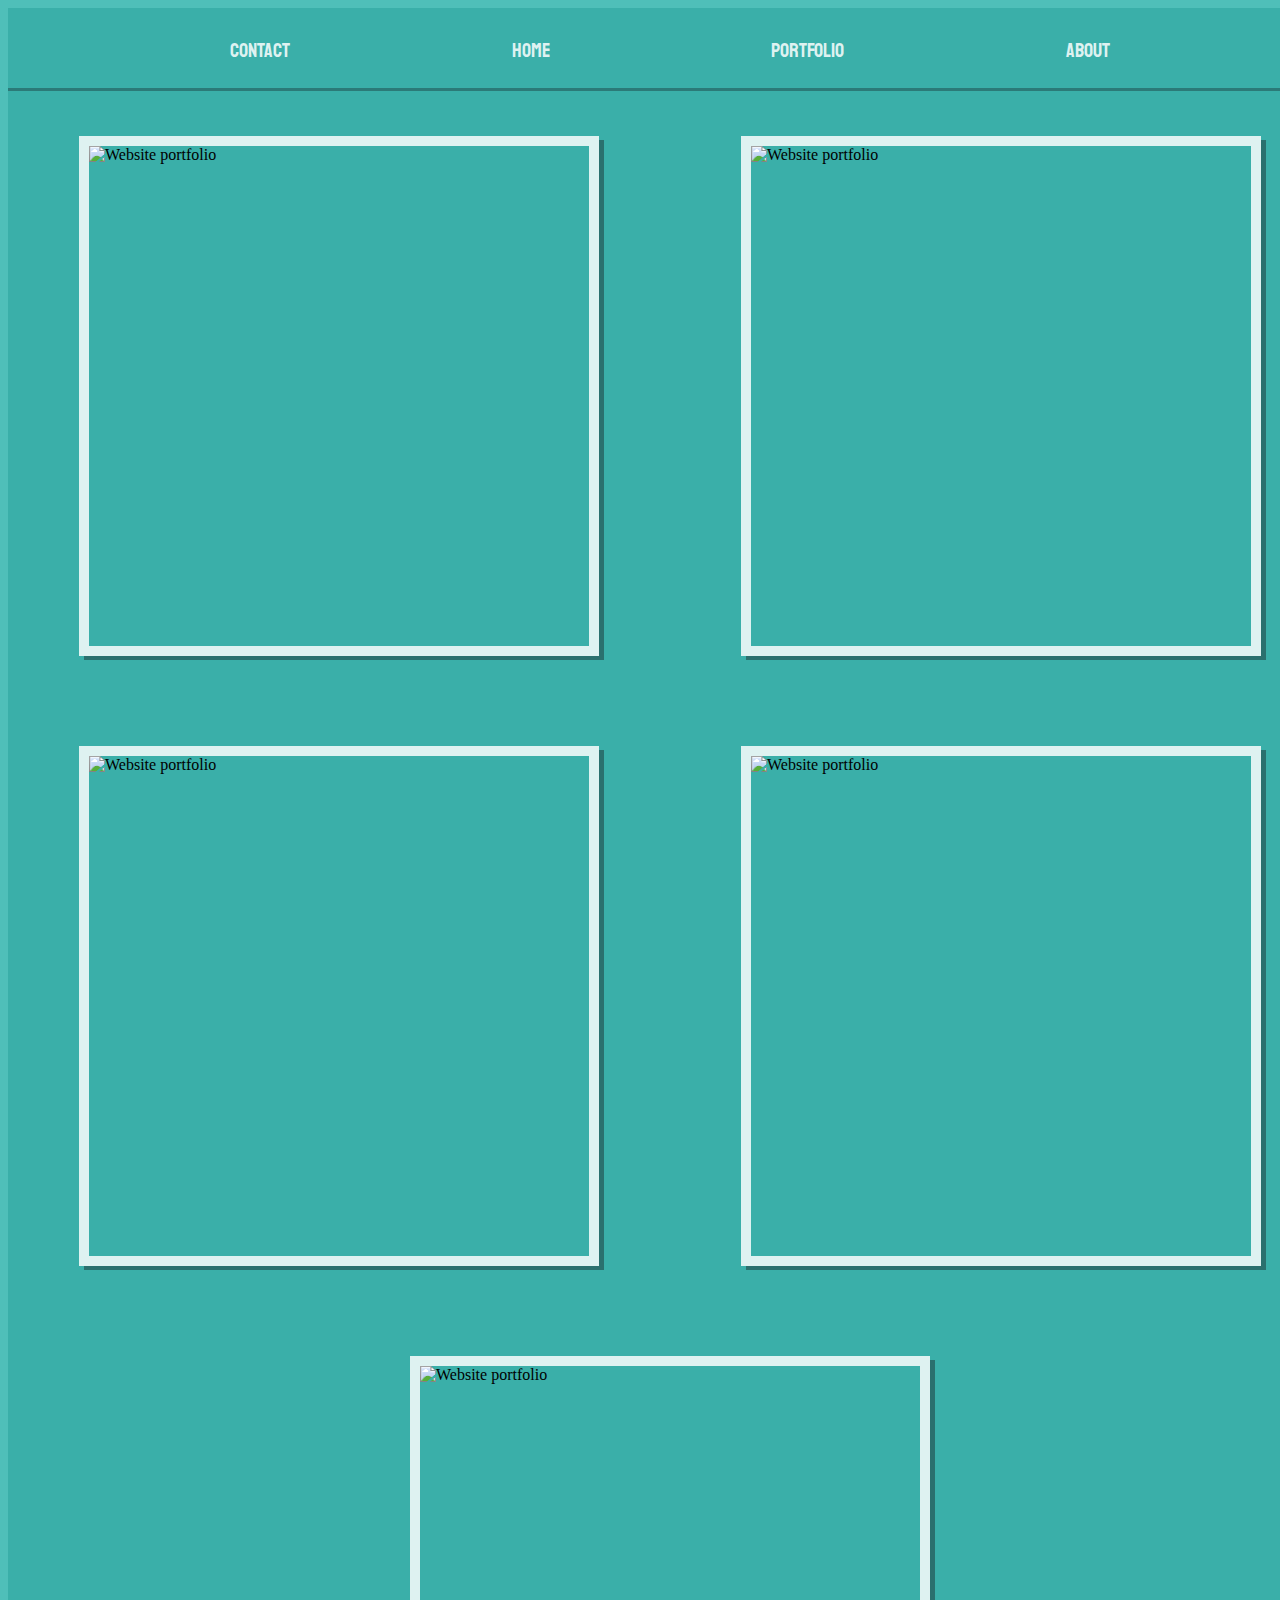
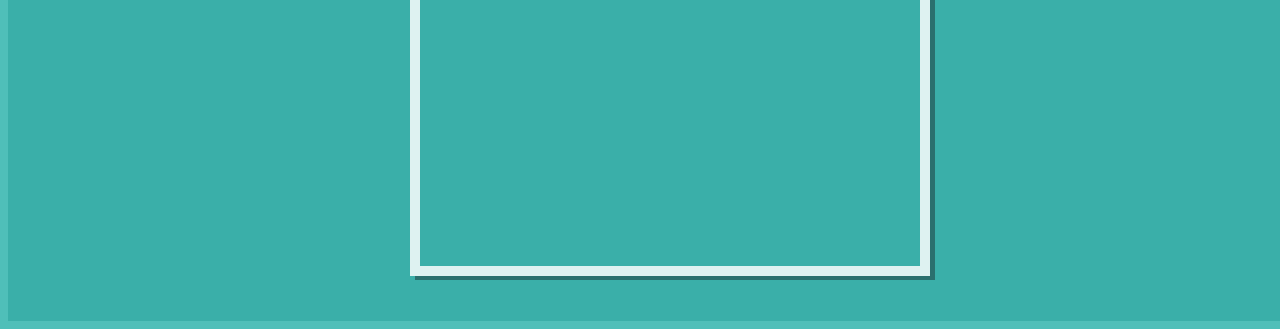
==== portfolio.html @ 5dadb855 "Add files via upload" ====
<!DOCTYPE html>
<html lang="en">
<head>
    <meta charset="UTF-8">
    <meta name="viewport" content="width=device-width, initial-scale=1.0">
    <title>Mastaan Randhawa website portfolio</title>

    <link rel="stylesheet" href="style.css">

    <link rel="preconnect" href="https://fonts.googleapis.com">
    <link rel="preconnect" href="https://fonts.gstatic.com" crossorigin>
    <link href="https://fonts.googleapis.com/css2?family=Playfair+Display:wght@700&family=Spectral:wght@200&family=Staatliches&display=swap" rel="stylesheet">

</head>


<body>

    <div class="container">

        <nav>
            <a href="contact.html" class="navbutton">CONTACT</a>
            <a href="index.html" class="navbutton">HOME</a>
            <a href="portfolio.html" class="navbutton">PORTFOLIO</a>
            <a href="About.html" class="navbutton">ABOUT</a>

        </nav>
        <div class="line-between"></div>
        <div class="main-box">
            <div class="box3">
                <img src="imgs/Adare-Restaurant.png" alt="Website portfolio" height="500" width="500">
                <img src="imgs/Bike-Repair.png" alt="Website portfolio" height="500" width="500">
                <img src="imgs/logo.png" alt="Website portfolio" height="500" width="500">
                <img src="imgs/yogurt.png" alt="Website portfolio" height="500" width="500">
                <img src="imgs/ferrari-website.png" alt="Website portfolio" height="500" width="500">
            </div>

        </div>

    </div>

</body>


</html>
---- style.css ----
body {
    background-color: #4fbfb9;
}

.container {
    background-color: #3AAFA9;
    width: 1324px;
    margin-left: auto;
    margin-right: auto;
    min-height: 1000px;
}

nav {
    display: flex;
    justify-content: space-evenly;
    padding-left: 0 250px;

}

.navbutton {
    padding-top: 30px;
    font-size: 1.25rem;
    color: #DEF2F1;
    font-family: 'Staatliches', cursive;
    text-decoration: none;
    transition: 0.5s;

}

.navbutton:hover {
    transition: 0.5s;
    padding-top: 12px;
    font-size: 2rem;
    color: #DEF2F1;
    font-family: 'Staatliches', cursive;
    text-decoration: none;
    text-shadow: 4px 4px #2B7A78;
}

.line-between {
    margin-top: 25px;
    background-color: #2B7A78;
    width: 100%;
    height: 3px;
}


.main-box {
    display: flex;
    justify-content: space-evenly;
    
}

.box1 {
    align-self: center;
    min-height: 300px;
    width: 55%;
    padding-left: 100px;

}

.box1 h1 {

    font-size: 4.5rem;
    color: #DEF2F1;
    font-family: 'Staatliches', cursive;
    margin: 0 0;
    margin-top: 150px;
    text-shadow: 1.5px 1px #17252a98;

}

.box1 h2 {
    font-size: 2.5rem;
    color: #17252A;
    font-family: 'Staatliches', cursive;
    margin: 0 0;

}

.box1 .line-between {
    margin-top: 25px;
    background-color: #da8f25;
    width: 50px;
    height: 8px;
}

.box1 p {
    margin-right: 95px;
    font-size: 1.75rem;
    color: #2f6462;
    font-family: 'Staatliches', cursive;
}

.hire-button {
    text-align: center;
    display: block;
    text-decoration: none;
    transition: 0.25s;
    padding: 10px 0px;
    margin-right: 300px;
    background-color: #da8f25;
    font-size: 2rem;
    color: #DEF2F1;
    font-family: 'Staatliches', cursive;
    margin-top: 50px;
    border-radius: 10px;
    box-shadow:1px 2px #17252aac;

}

.hire-button:hover {
    text-align: center;
    display: block;
    text-decoration: none;
    transition: 0.5s;
    padding: 10px 0px;
    margin-right: 300px;
    background-color: #f8b14d;
    font-size: 2rem;
    color: #DEF2F1;
    font-family: 'Staatliches', cursive;
    margin-top: 50px;
    border-radius: 10px;
    box-shadow:1px 2px #17252aac;

}

.box2 {
    align-items: center;
    width: 45%;
}

.box2 img {
    margin-left: 50px;
    margin-top: 165px;
    border: 10px solid #DEF2F1;
    box-shadow:5px 4px #17252a75;

}

.box3 {
    display: flex;
    justify-content: space-around;
    align-items: center;
    flex-wrap: wrap;
}

.box3 img{
    margin: 45px 0;
    border: 10px solid #DEF2F1;
    box-shadow:5px 4px #17252a75;

}

.box4 {
    display: flex;
    justify-content: space-around;
    align-items: center;
    flex-wrap: wrap;
}

.box4 h1{
    font-size: 3.5rem;
    color: #DEF2F1;
    font-family: 'Staatliches', cursive;
    text-shadow: 1.5px 1px #17252a98;

}

.box4 .cover {

    padding-top: 95px;
    padding-left: 75px;
    margin-top: 25px;
    background-color:#68c2bf;
    min-height: 300px;
    width: 750px;
}

.box4 p{

    display: block;
    font-size: 1.75rem;
    color: #2f6462;
    font-family: 'Staatliches', cursive;

}


.box4 .line-between {
    
    margin: 0px 250px;
    background-color: #da8f25;
}

.box4 .coverAbout {
    margin-top: 25px;
    background-color:#68c2bf;
    min-height: 300px;
    width: 750px;
}

.aboutP p {
    padding: 75px 100px;
    font-size: 1.35rem;
    color: #2f6462;
    font-family: 'Staatliches', cursive;
}
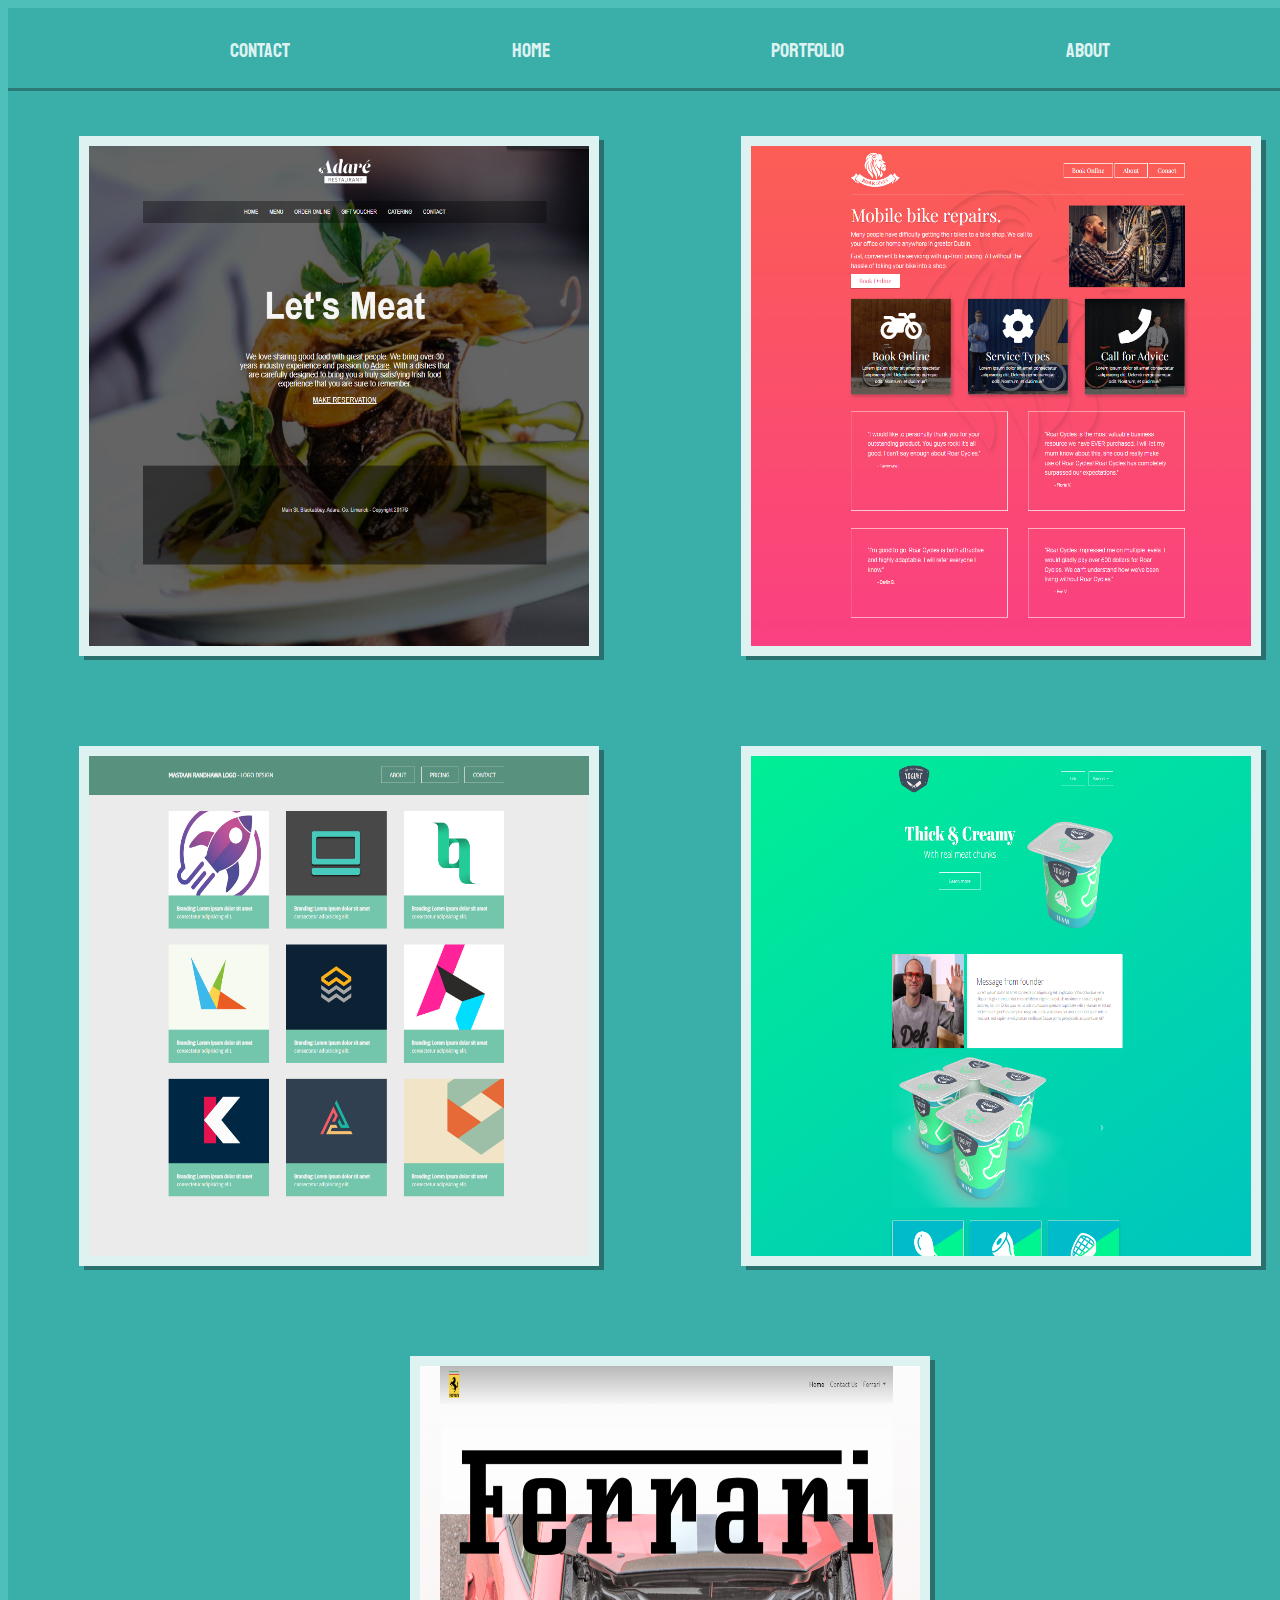
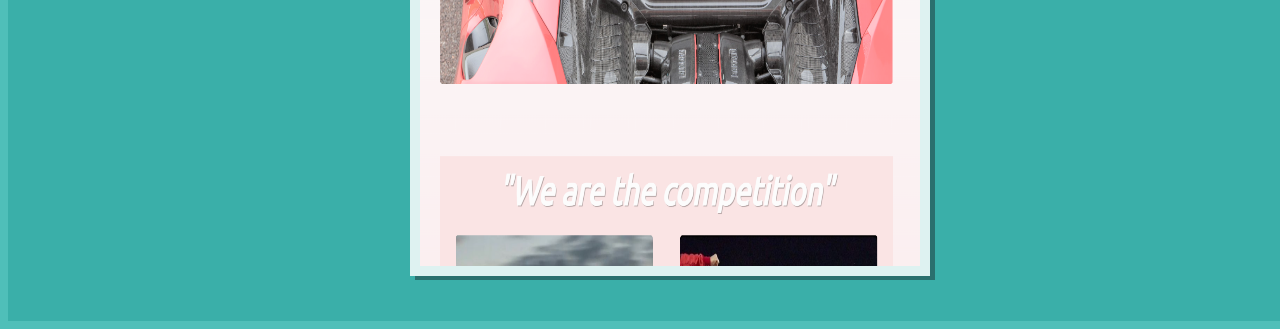
==== commit fe878fe3: "Update portfolio.html" ====
--- a/portfolio.html
+++ b/portfolio.html
@@ -28,11 +28,11 @@
         <div class="line-between"></div>
         <div class="main-box">
             <div class="box3">
-                <img src="imgs/Adare-Restaurant.png" alt="Website portfolio" height="500" width="500">
-                <img src="imgs/Bike-Repair.png" alt="Website portfolio" height="500" width="500">
-                <img src="imgs/logo.png" alt="Website portfolio" height="500" width="500">
-                <img src="imgs/yogurt.png" alt="Website portfolio" height="500" width="500">
-                <img src="imgs/ferrari-website.png" alt="Website portfolio" height="500" width="500">
+                <img src="Adare-Restaurant.png" alt="Website portfolio" height="500" width="500">
+                <img src="Bike-Repair.png" alt="Website portfolio" height="500" width="500">
+                <img src="logo.png" alt="Website portfolio" height="500" width="500">
+                <img src="yogurt.png" alt="Website portfolio" height="500" width="500">
+                <img src="ferrari-website.png" alt="Website portfolio" height="500" width="500">
             </div>
 
         </div>
@@ -42,4 +42,4 @@
 </body>
 
 
-</html>+</html>
